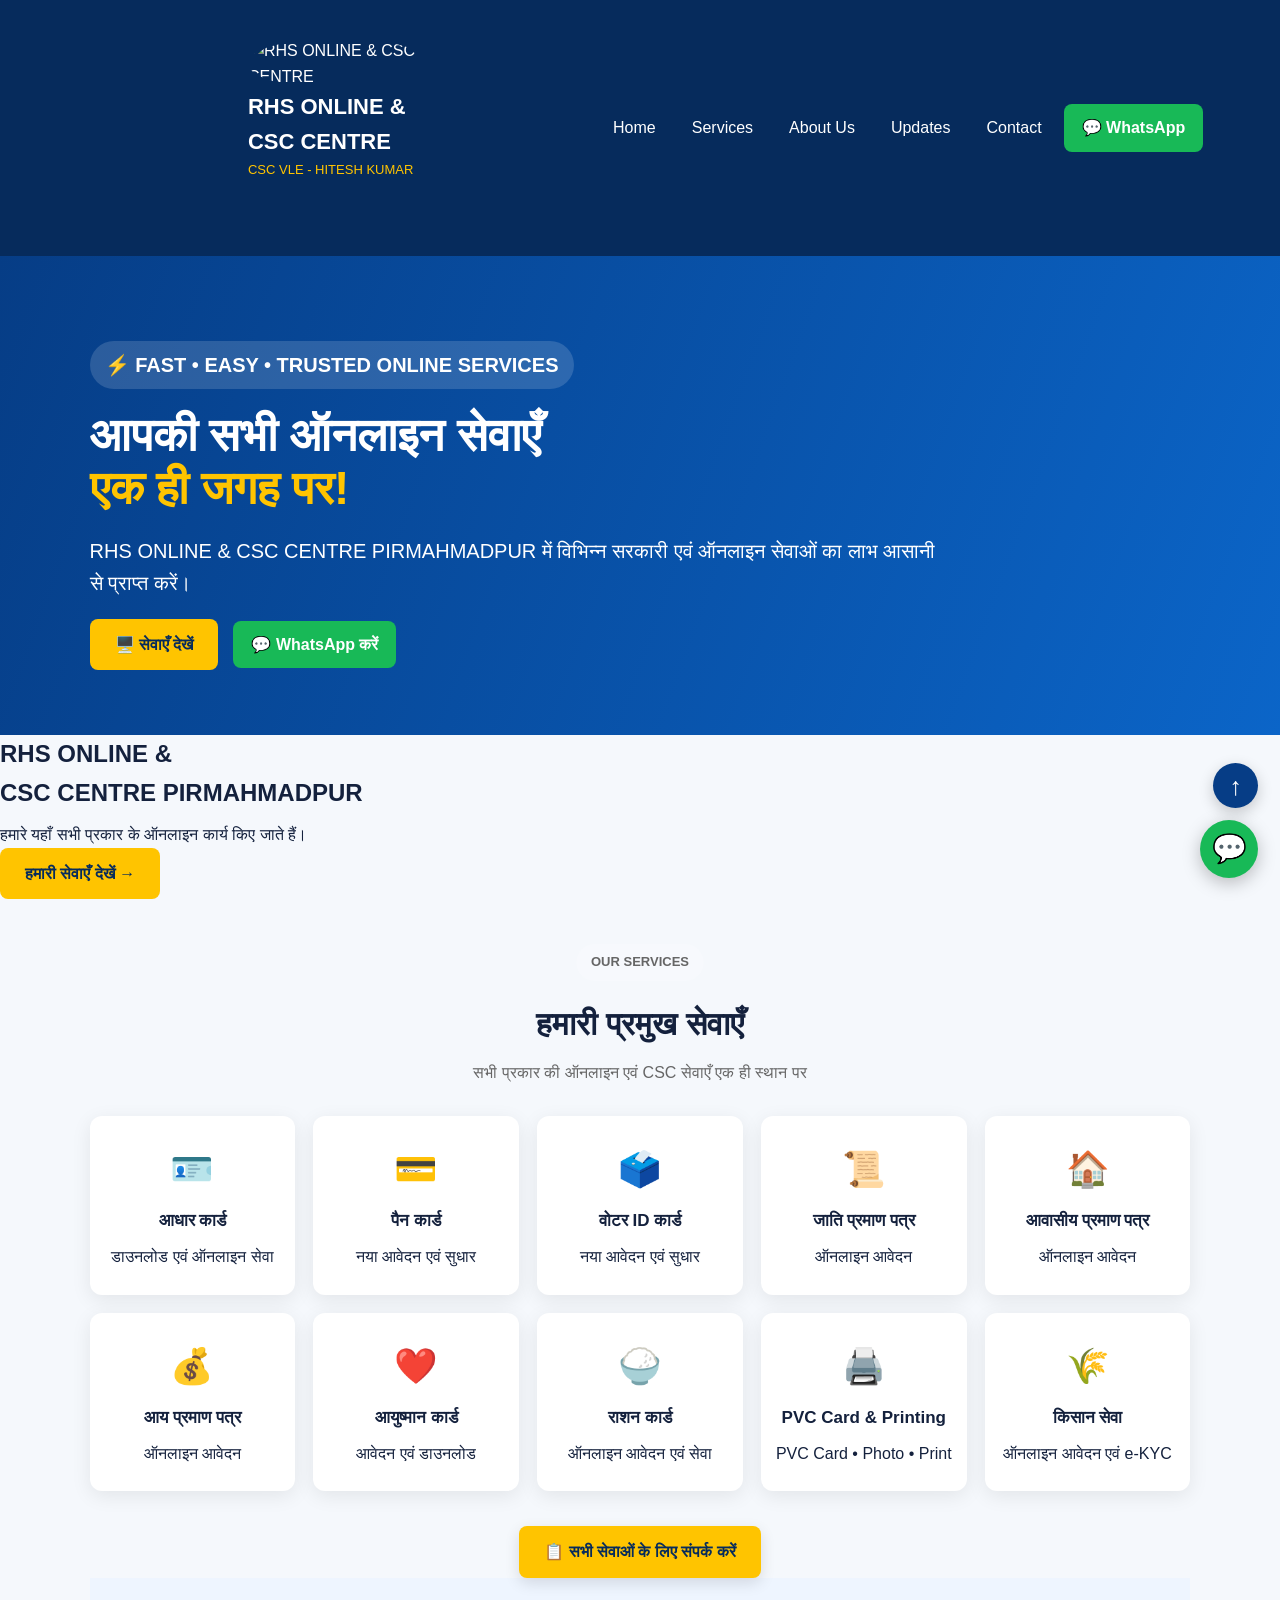
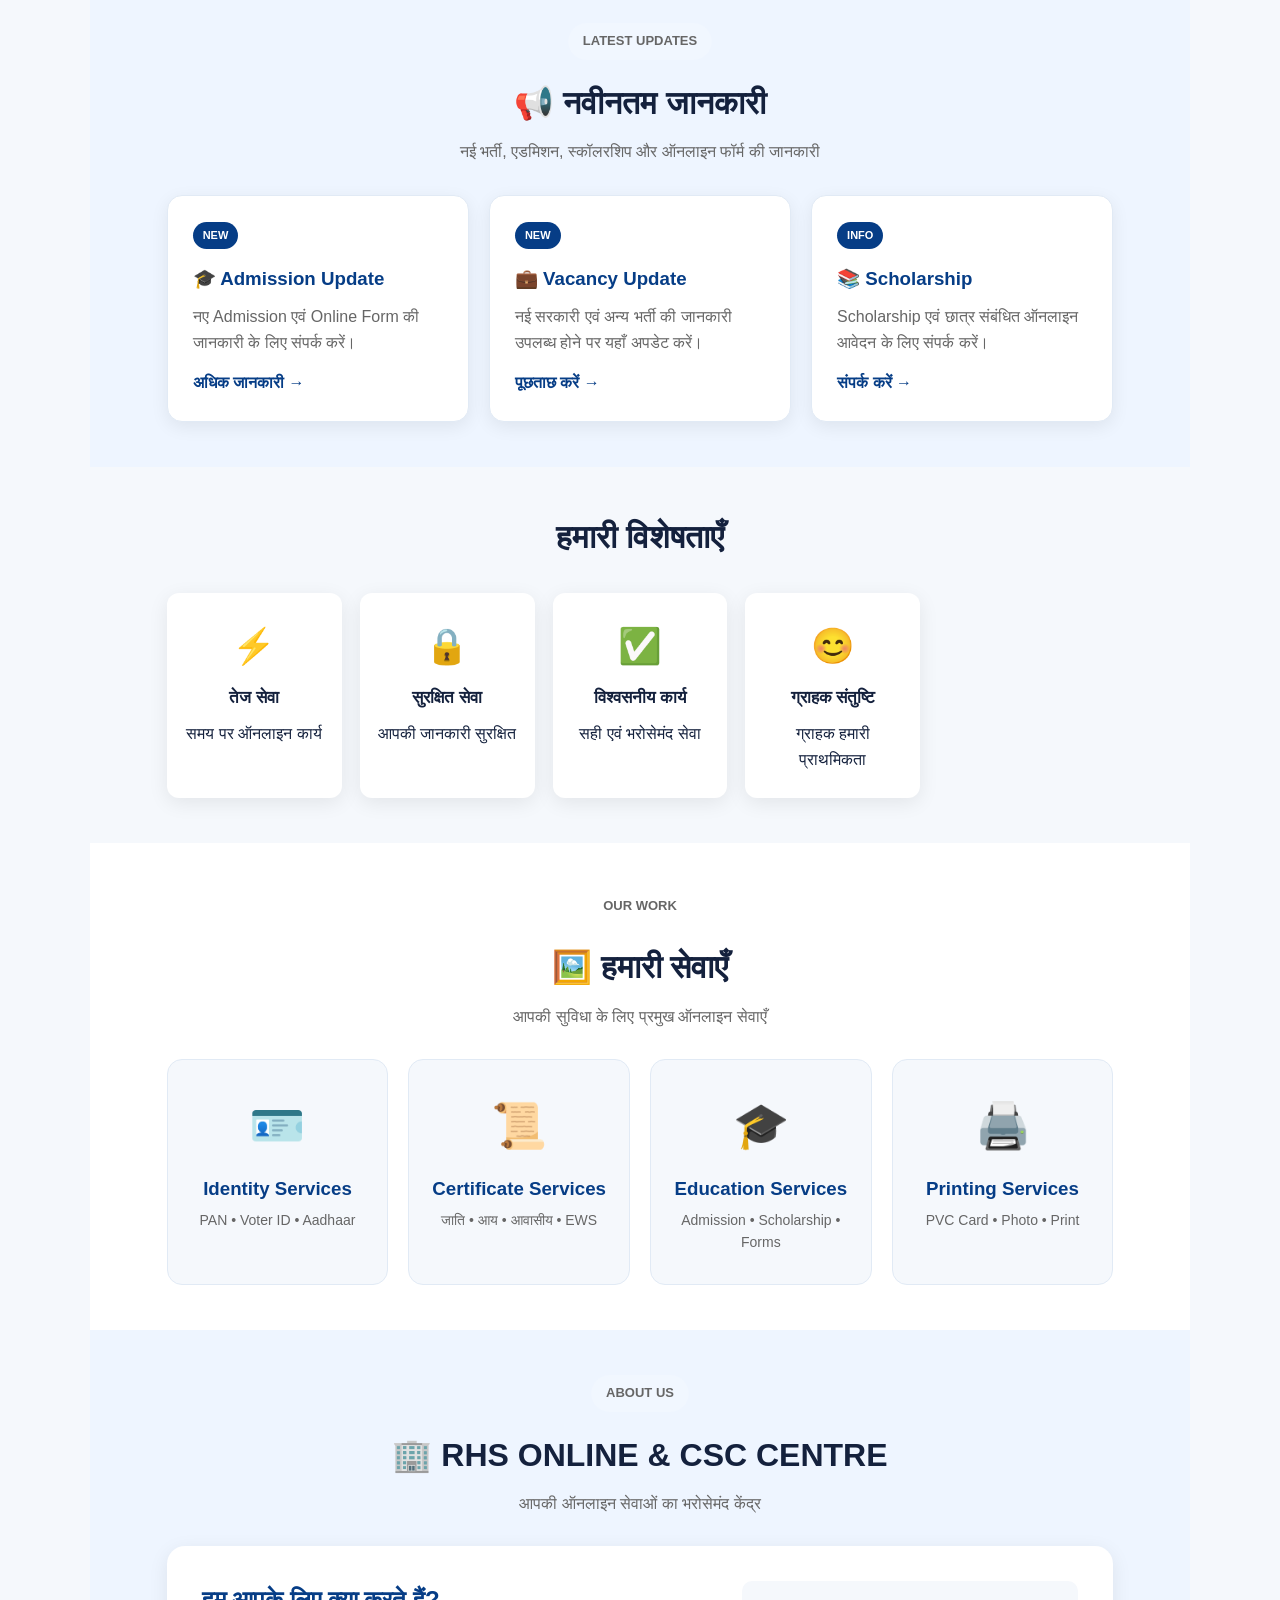
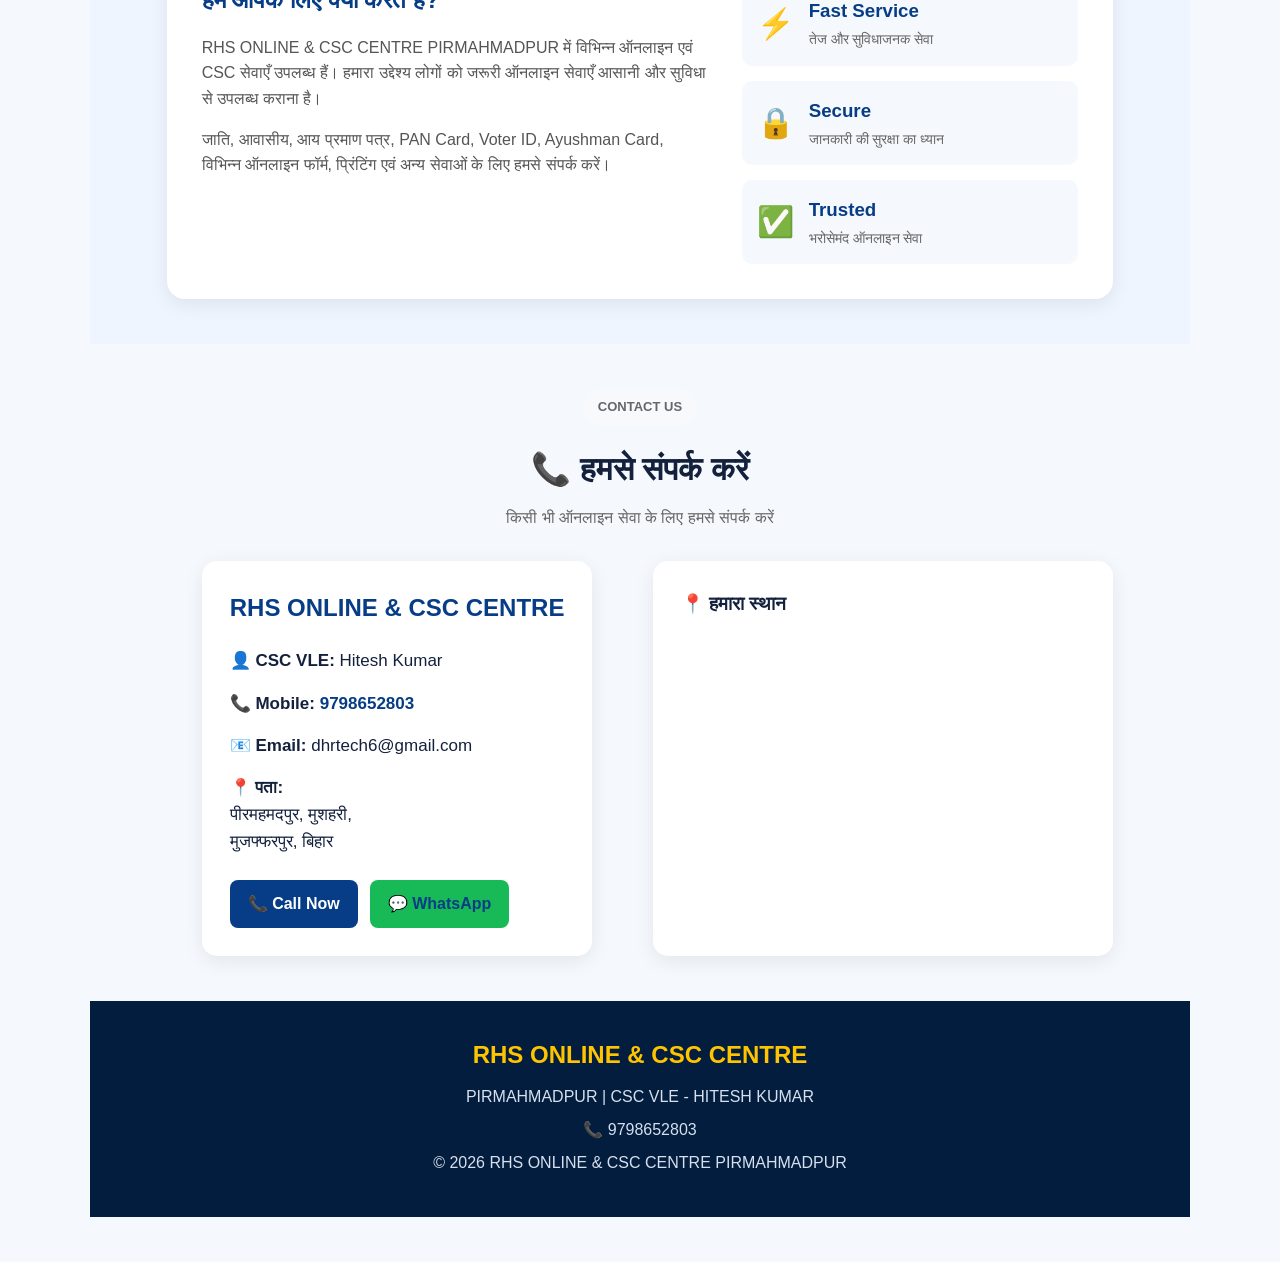
==== index.html @ 66f7d27f "Update index.html" ====
<!DOCTYPE html>
<html lang="hi">
<head>
    <meta charset="UTF-8">
    <meta name="viewport" content="width=device-width, initial-scale=1.0">

    <title>RHS ONLINE & CSC CENTRE PIRMAHMADPUR</title>

    <link rel="stylesheet" href="style.css">
</head>

<body>

<!-- HEADER -->
<header>

    <div class="logo">

    <img src="images/logo.png" alt="RHS ONLINE & CSC CENTRE">

    <div>
        <h1>RHS ONLINE & CSC CENTRE</h1>
        <p>CSC VLE - HITESH KUMAR</p>
    </div>

</div>

    <nav>
    <a href="#">Home</a>
    <a href="#services">Services</a>
    <a href="#about">About Us</a>
    <a href="#updates">Updates</a>
    <a href="#contact">Contact</a>

    <a class="whatsapp"
       href="https://wa.me/919798652803"
       target="_blank">
        💬 WhatsApp
    </a>
</nav>

</header>


<!-- HERO SECTION -->
<section class="hero">

    <div class="hero-content">

        <p class="hero-tag">⚡ FAST • EASY • TRUSTED ONLINE SERVICES</p>

        <h2>
            आपकी सभी ऑनलाइन सेवाएँ<br>
            <span>एक ही जगह पर!</span>
        </h2>

        <p>
            RHS ONLINE & CSC CENTRE PIRMAHMADPUR में
            विभिन्न सरकारी एवं ऑनलाइन सेवाओं का लाभ आसानी से प्राप्त करें।
        </p>

        <div class="hero-buttons">

            <a href="#services" class="hero-btn">
                🖥️ सेवाएँ देखें
            </a>

            <a href="https://wa.me/919798652803"
               class="whatsapp"
               target="_blank">
                💬 WhatsApp करें
            </a>

        </div>

    </div>

</section>

    <div class="hero-content">

        <h2>
            RHS ONLINE &<br>
            <span>CSC CENTRE PIRMAHMADPUR</span>
        </h2>

        <p>
            हमारे यहाँ सभी प्रकार के ऑनलाइन कार्य किए जाते हैं।
        </p>

        <a href="#services" class="hero-btn">
            हमारी सेवाएँ देखें →
        </a>

    </div>

</section>


<!-- SERVICES -->
<section id="services">

    <div class="section-title">
        <p class="hero-tag">OUR SERVICES</p>
        <h2>हमारी प्रमुख सेवाएँ</h2>
        <p>सभी प्रकार की ऑनलाइन एवं CSC सेवाएँ एक ही स्थान पर</p>
    </div>

    <div class="services">

        <a href="aadhaar.html" class="card service-link">

    <div class="icon">🪪</div>

    <h3>आधार कार्ड</h3>

    <p>डाउनलोड एवं ऑनलाइन सेवा</p>

</a>

        <a href="pan-card.html" class="card service-link">

    <div class="icon">💳</div>

    <h3>पैन कार्ड</h3>

    <p>नया आवेदन एवं सुधार</p>

</a>

        <a href="voter.html" class="card service-link">

    <div class="icon">🗳️</div>

    <h3>वोटर ID कार्ड</h3>

    <p>नया आवेदन एवं सुधार</p>

</a>

        <a href="caste.html" class="card service-link">

    <div class="icon">📜</div>

    <h3>जाति प्रमाण पत्र</h3>

    <p>ऑनलाइन आवेदन</p>

</a>

        <a href="residence.html" class="card service-link">

    <div class="icon">🏠</div>

    <h3>आवासीय प्रमाण पत्र</h3>

    <p>ऑनलाइन आवेदन</p>

</a>

        <a href="income.html" class="card service-link">

    <div class="icon">💰</div>

    <h3>आय प्रमाण पत्र</h3>

    <p>ऑनलाइन आवेदन</p>

</a>

        <a href="ayushman.html" class="card service-link">

    <div class="icon">❤️</div>

    <h3>आयुष्मान कार्ड</h3>

    <p>आवेदन एवं डाउनलोड</p>

</a>

        <a href="ration.html" class="card service-link">

    <div class="icon">🍚</div>

    <h3>राशन कार्ड</h3>

    <p>ऑनलाइन आवेदन एवं सेवा</p>

</a>

        <a href="printing.html" class="card service-link">

    <div class="icon">🖨️</div>

    <h3>PVC Card & Printing</h3>

    <p>PVC Card • Photo • Print</p>

</a>

        <div class="card">
            <div class="icon">🌾</div>
            <h3>किसान सेवा</h3>
            <p>ऑनलाइन आवेदन एवं e-KYC</p>
        </div>

    </div>

    <div class="services-more">
        <a href="#contact" class="hero-btn">
            📋 सभी सेवाओं के लिए संपर्क करें
        </a>
    </div>
<!-- LATEST UPDATES -->
<section id="updates" class="updates">

    <div class="section-title">
        <p class="hero-tag">LATEST UPDATES</p>
        <h2>📢 नवीनतम जानकारी</h2>
        <p>नई भर्ती, एडमिशन, स्कॉलरशिप और ऑनलाइन फॉर्म की जानकारी</p>
    </div>

    <div class="updates-grid">

        <div class="update-card">
            <span class="update-badge">NEW</span>
            <h3>🎓 Admission Update</h3>
            <p>नए Admission एवं Online Form की जानकारी के लिए संपर्क करें।</p>
            <a href="#contact">अधिक जानकारी →</a>
        </div>

        <div class="update-card">
            <span class="update-badge">NEW</span>
            <h3>💼 Vacancy Update</h3>
            <p>नई सरकारी एवं अन्य भर्ती की जानकारी उपलब्ध होने पर यहाँ अपडेट करें।</p>
            <a href="#contact">पूछताछ करें →</a>
        </div>

        <div class="update-card">
            <span class="update-badge">INFO</span>
            <h3>📚 Scholarship</h3>
            <p>Scholarship एवं छात्र संबंधित ऑनलाइन आवेदन के लिए संपर्क करें।</p>
            <a href="#contact">संपर्क करें →</a>
        </div>

    </div>

</section>
<!-- WHY US -->
<section>

    <div class="section-title">

        <h2>हमारी विशेषताएँ</h2>

    </div>


    <div class="services">

        <div class="card">
            <div class="icon">⚡</div>
            <h3>तेज सेवा</h3>
            <p>समय पर ऑनलाइन कार्य</p>
        </div>


        <div class="card">
            <div class="icon">🔒</div>
            <h3>सुरक्षित सेवा</h3>
            <p>आपकी जानकारी सुरक्षित</p>
        </div>


        <div class="card">
            <div class="icon">✅</div>
            <h3>विश्वसनीय कार्य</h3>
            <p>सही एवं भरोसेमंद सेवा</p>
        </div>


        <div class="card">
            <div class="icon">😊</div>
            <h3>ग्राहक संतुष्टि</h3>
            <p>ग्राहक हमारी प्राथमिकता</p>
        </div>

    </div>

</section>

<!-- SERVICE GALLERY -->
<section class="gallery-section">

    <div class="section-title">
        <p class="hero-tag">OUR WORK</p>
        <h2>🖼️ हमारी सेवाएँ</h2>
        <p>आपकी सुविधा के लिए प्रमुख ऑनलाइन सेवाएँ</p>
    </div>

    <div class="gallery-grid">

        <div class="gallery-card">
            <div>🪪</div>
            <h3>Identity Services</h3>
            <p>PAN • Voter ID • Aadhaar</p>
        </div>

        <div class="gallery-card">
            <div>📜</div>
            <h3>Certificate Services</h3>
            <p>जाति • आय • आवासीय • EWS</p>
        </div>

        <div class="gallery-card">
            <div>🎓</div>
            <h3>Education Services</h3>
            <p>Admission • Scholarship • Forms</p>
        </div>

        <div class="gallery-card">
            <div>🖨️</div>
            <h3>Printing Services</h3>
            <p>PVC Card • Photo • Print</p>
        </div>

    </div>

</section><!-- ABOUT US -->
<section id="about" class="about-section">

    <div class="section-title">
        <p class="hero-tag">ABOUT US</p>
        <h2>🏢 RHS ONLINE & CSC CENTRE</h2>
        <p>आपकी ऑनलाइन सेवाओं का भरोसेमंद केंद्र</p>
    </div>

    <div class="about-box">

        <div class="about-content">

            <h2>हम आपके लिए क्या करते हैं?</h2>

            <p>
                RHS ONLINE & CSC CENTRE PIRMAHMADPUR में
                विभिन्न ऑनलाइन एवं CSC सेवाएँ उपलब्ध हैं।
                हमारा उद्देश्य लोगों को जरूरी ऑनलाइन सेवाएँ
                आसानी और सुविधा से उपलब्ध कराना है।
            </p>

            <p>
                जाति, आवासीय, आय प्रमाण पत्र, PAN Card,
                Voter ID, Ayushman Card, विभिन्न ऑनलाइन फॉर्म,
                प्रिंटिंग एवं अन्य सेवाओं के लिए हमसे संपर्क करें।
            </p>

        </div>

        <div class="trust-items">

            <div class="trust-item">
                <span>⚡</span>
                <div>
                    <h3>Fast Service</h3>
                    <p>तेज और सुविधाजनक सेवा</p>
                </div>
            </div>

            <div class="trust-item">
                <span>🔒</span>
                <div>
                    <h3>Secure</h3>
                    <p>जानकारी की सुरक्षा का ध्यान</p>
                </div>
            </div>

            <div class="trust-item">
                <span>✅</span>
                <div>
                    <h3>Trusted</h3>
                    <p>भरोसेमंद ऑनलाइन सेवा</p>
                </div>
            </div>

        </div>

    </div>

</section>

<!-- CONTACT -->
<section id="contact" class="contact-section">

    <div class="section-title">
        <p class="hero-tag">CONTACT US</p>
        <h2>📞 हमसे संपर्क करें</h2>
        <p>किसी भी ऑनलाइन सेवा के लिए हमसे संपर्क करें</p>
    </div>

    <div class="contact-grid">

        <div class="contact-box">

            <h2>RHS ONLINE & CSC CENTRE</h2>

            <p>👤 <strong>CSC VLE:</strong> Hitesh Kumar</p>

            <p>
                📞 <strong>Mobile:</strong>
                <a href="tel:9798652803">9798652803</a>
            </p>

            <p>
                📧 <strong>Email:</strong>
                dhrtech6@gmail.com
            </p>

            <p>
                📍 <strong>पता:</strong><br>
                पीरमहमदपुर, मुशहरी,<br>
                मुजफ्फरपुर, बिहार
            </p>

            <div class="contact-buttons">

                <a href="tel:9798652803" class="call-btn">
                    📞 Call Now
                </a>

                <a href="https://wa.me/919798652803"
                   target="_blank"
                   class="whatsapp">
                    💬 WhatsApp
                </a>

            </div>

        </div>

        <div class="map-box">

            <h3>📍 हमारा स्थान</h3>

            <iframe
                src="https://www.google.com/maps?q=Pirmahmadpur,Musahari,Muzaffarpur,Bihar&output=embed"
                loading="lazy">
            </iframe>

        </div>

    </div>

</section>


<!-- FOOTER -->
<footer>

    <h2>RHS ONLINE & CSC CENTRE</h2>

    <p>
        PIRMAHMADPUR | CSC VLE - HITESH KUMAR
    </p>

    <p>
        📞 9798652803
    </p>

    <p>
        © 2026 RHS ONLINE & CSC CENTRE PIRMAHMADPUR
    </p>

</footer>

<!-- FLOATING WHATSAPP BUTTON -->
<a
    href="https://wa.me/919798652803"
    class="floating-whatsapp"
    target="_blank"
    aria-label="WhatsApp पर संपर्क करें">
    💬
</a>

<!-- BACK TO TOP -->
<a href="#" class="back-to-top" aria-label="ऊपर जाएँ">
    ↑
</a>

</body>
</html>
---- style.css ----
* {
    margin: 0;
    padding: 0;
    box-sizing: border-box;
}

body {
    font-family: Arial, "Noto Sans Devanagari", sans-serif;
    background: #f5f8fc;
    color: #14213d;
    line-height: 1.6;
}

h1, h2, h3 {
    margin-bottom: 10px;
}

header {
    background: #062b5c;
    color: white;
    padding: 18px 6%;
    display: flex;
    align-items: center;
    justify-content: space-between;
    flex-wrap: wrap;
}

.logo {
    display: flex;
    align-items: center;
    gap: 12px;
}

.logo img {
    width: 75px;
    height: 75px;
    object-fit: contain;
    border-radius: 50%;
}

.logo h1 {
    font-size: 22px;
    margin: 0;
}

.logo p {
    font-size: 13px;
    color: #ffc400;
}

nav {
    display: flex;
    gap: 8px;
    align-items: center;
    flex-wrap: wrap;
}

nav a {
    color: white;
    text-decoration: none;
    padding: 10px 14px;
    border-radius: 7px;
}

nav a:hover {
    background: #1261c9;
}

.whatsapp {
    background: #18b957;
    color: white;
    padding: 11px 18px;
    border-radius: 8px;
    text-decoration: none;
    font-weight: bold;
}

.hero {
    min-height: 390px;
    background: linear-gradient(110deg, #063d86, #0b65c8);
    color: white;
    padding: 65px 7%;
    display: flex;
    align-items: center;
}

.hero-content {
    max-width: 850px;
}

.hero h2 {
    font-size: 46px;
    line-height: 1.15;
}

.hero h2 span {
    color: #ffc400;
}

.hero p {
    font-size: 20px;
    margin: 20px 0;
}

.hero-btn {
    display: inline-block;
    background: #ffc400;
    color: #062b5c;
    padding: 13px 25px;
    border-radius: 8px;
    text-decoration: none;
    font-weight: bold;
}

section {
    padding: 45px 7%;
}

.section-title {
    text-align: center;
    margin-bottom: 30px;
}

.section-title h2 {
    font-size: 32px;
}

.section-title p {
    color: #666;
}

.services {
    display: grid;
    grid-template-columns: repeat(5, 1fr);
    gap: 18px;
}

.card {
    background: white;
    padding: 25px 15px;
    border-radius: 12px;
    text-align: center;
    box-shadow: 0 5px 20px rgba(0,0,0,0.08);
    transition: 0.3s;
}

.card:hover {
    transform: translateY(-6px);
}

.icon {
    font-size: 35px;
    margin-bottom: 10px;
}

.card h3 {
    font-size: 17px;
}

.contact-box {
    background: white;
    border-radius: 15px;
    padding: 30px;
    max-width: 800px;
    margin: auto;
    box-shadow: 0 5px 20px rgba(0,0,0,0.08);
}

.contact-box p {
    margin: 12px 0;
    font-size: 17px;
}

footer {
    background: #031d3e;
    color: white;
    padding: 35px 7%;
    text-align: center;
}

footer h2 {
    color: #ffc400;
}

footer p {
    margin: 7px;
    color: #d6e0ed;
}

@media (max-width: 900px) {
    .services {
        grid-template-columns: repeat(3, 1fr);
    }

    .hero h2 {
        font-size: 36px;
    }
}

@media (max-width: 600px) {
    header {
        justify-content: center;
        gap: 20px;
    }

    nav {
        justify-content: center;
    }

    .hero {
        padding: 45px 6%;
    }

    .hero h2 {
        font-size: 30px;
    }

    .hero p {
        font-size: 17px;
    }

    .services {
        grid-template-columns: repeat(2, 1fr);
    }

    section {
        padding: 35px 5%;
    }
}.hero-tag {
    display: inline-block;
    background: rgba(255,255,255,0.15);
    padding: 8px 15px;
    border-radius: 30px;
    font-size: 13px;
    font-weight: bold;
    margin-bottom: 18px;
}

.hero-buttons {
    display: flex;
    gap: 15px;
    align-items: center;
    flex-wrap: wrap;
}

.hero-buttons .whatsapp {
    display: inline-block;
}.services-more {
    text-align: center;
    margin-top: 35px;
}

.services-more .hero-btn {
    box-shadow: 0 5px 15px rgba(0,0,0,0.12);
}.updates {
    background: #eef5ff;
}

.updates-list {
    max-width: 900px;
    margin: auto;
    display: flex;
    flex-direction: column;
    gap: 15px;
}

.update-item {
    background: white;
    padding: 20px;
    border-radius: 12px;
    display: flex;
    align-items: flex-start;
    gap: 18px;
    box-shadow: 0 5px 18px rgba(0,0,0,0.07);
    border-left: 5px solid #0b65c8;
}

.update-item h3 {
    margin-bottom: 5px;
}

.update-item p {
    color: #666;
    margin: 0;
}

.new-badge {
    background: #ffc400;
    color: #062b5c;
    font-weight: bold;
    padding: 5px 10px;
    border-radius: 5px;
    font-size: 12px;
}.contact-section {
    background: #f5f8fc;
}

.contact-grid {
    max-width: 1000px;
    margin: auto;
    display: grid;
    grid-template-columns: 1fr 1fr;
    gap: 25px;
}

.contact-box,
.map-box {
    background: white;
    padding: 28px;
    border-radius: 15px;
    box-shadow: 0 5px 20px rgba(0,0,0,0.08);
}

.contact-box h2 {
    color: #063d86;
    margin-bottom: 20px;
}

.contact-box p {
    margin: 15px 0;
}

.contact-box a {
    color: #063d86;
    text-decoration: none;
    font-weight: bold;
}

.contact-buttons {
    display: flex;
    gap: 12px;
    margin-top: 25px;
    flex-wrap: wrap;
}

.call-btn {
    background: #063d86;
    color: white !important;
    padding: 11px 18px;
    border-radius: 8px;
}

.map-box h3 {
    margin-bottom: 15px;
}

.map-box iframe {
    width: 100%;
    height: 260px;
    border: 0;
    border-radius: 10px;
}

@media (max-width: 700px) {

    .contact-grid {
        grid-template-columns: 1fr;
    }

}/* MOBILE MENU / RESPONSIVE HEADER */

@media (max-width: 700px) {

    header {
        padding: 15px 5%;
        flex-direction: column;
        align-items: center;
    }

    .logo {
        justify-content: center;
        text-align: left;
    }

    .logo img {
        width: 65px;
        height: 65px;
    }

    .logo h1 {
        font-size: 17px;
    }

    .logo p {
        font-size: 11px;
    }

    nav {
        width: 100%;
        justify-content: center;
        margin-top: 10px;
    }

    nav a {
        font-size: 13px;
        padding: 8px 10px;
    }

    nav .whatsapp {
        padding: 9px 13px;
    }

    .hero {
        min-height: 430px;
        text-align: center;
        justify-content: center;
    }

    .hero-content {
        width: 100%;
    }

    .hero-buttons {
        justify-content: center;
    }

    .services {
        grid-template-columns: repeat(2, 1fr);
        gap: 12px;
    }

    .card {
        padding: 20px 10px;
    }

    .card h3 {
        font-size: 15px;
    }

    .card p {
        font-size: 13px;
    }

}/* FLOATING WHATSAPP */

.floating-whatsapp {
    position: fixed;
    right: 22px;
    bottom: 22px;

    width: 58px;
    height: 58px;

    background: #18b957;
    color: white;

    border-radius: 50%;

    display: flex;
    align-items: center;
    justify-content: center;

    text-decoration: none;
    font-size: 28px;

    box-shadow: 0 5px 18px rgba(0,0,0,0.25);

    z-index: 9999;

    transition: 0.3s;
}

.floating-whatsapp:hover {
    transform: scale(1.1);
}

@media (max-width: 600px) {

    .floating-whatsapp {
        width: 52px;
        height: 52px;
        right: 16px;
        bottom: 16px;
        font-size: 25px;
    }

}/* SERVICE GALLERY */

.gallery-section {
    background: white;
}

.gallery-grid {
    max-width: 1000px;
    margin: auto;
    display: grid;
    grid-template-columns: repeat(4, 1fr);
    gap: 20px;
}

.gallery-card {
    background: #f5f8fc;
    padding: 30px 15px;
    text-align: center;
    border-radius: 15px;
    border: 1px solid #e1eaf5;
    transition: 0.3s;
}

.gallery-card:hover {
    transform: translateY(-6px);
    box-shadow: 0 8px 20px rgba(0,0,0,0.10);
}

.gallery-card > div {
    font-size: 45px;
    margin-bottom: 12px;
}

.gallery-card h3 {
    color: #063d86;
    margin-bottom: 5px;
}

.gallery-card p {
    color: #666;
    font-size: 14px;
}

@media (max-width: 800px) {

    .gallery-grid {
        grid-template-columns: repeat(2, 1fr);
    }

}

@media (max-width: 450px) {

    .gallery-grid {
        grid-template-columns: 1fr;
    }

}/* ABOUT US */

.about-section {
    background: #eef5ff;
}

.about-box {
    max-width: 1000px;
    margin: auto;
    background: white;
    padding: 35px;
    border-radius: 18px;
    display: grid;
    grid-template-columns: 1.5fr 1fr;
    gap: 35px;
    box-shadow: 0 5px 20px rgba(0,0,0,0.08);
}

.about-content h2 {
    color: #063d86;
    margin-bottom: 15px;
}

.about-content p {
    color: #555;
    margin-bottom: 15px;
}

.trust-items {
    display: flex;
    flex-direction: column;
    gap: 15px;
}

.trust-item {
    display: flex;
    align-items: center;
    gap: 15px;
    padding: 15px;
    background: #f5f8fc;
    border-radius: 10px;
}

.trust-item > span {
    font-size: 30px;
}

.trust-item h3 {
    margin: 0;
    color: #063d86;
}

.trust-item p {
    margin: 2px 0 0;
    color: #666;
    font-size: 14px;
}

@media (max-width: 700px) {

    .about-box {
        grid-template-columns: 1fr;
        padding: 25px 20px;
    }

}html {
    scroll-behavior: smooth;
}

.back-to-top {
    position: fixed;
    right: 22px;
    bottom: 92px;

    width: 45px;
    height: 45px;

    background: #063d86;
    color: white;

    border-radius: 50%;

    display: flex;
    align-items: center;
    justify-content: center;

    text-decoration: none;
    font-size: 25px;
    font-weight: bold;

    box-shadow: 0 5px 15px rgba(0,0,0,0.2);

    z-index: 9998;
}

.back-to-top:hover {
    transform: translateY(-3px);
}

@media (max-width: 600px) {

    .back-to-top {
        right: 16px;
        bottom: 78px;
        width: 42px;
        height: 42px;
    }

}.service-link {
    color: inherit;
    text-decoration: none;
    display: block;
}

.service-link:hover h3 {
    color: #0b65c8;
}/* SERVICE PAGE */

.service-hero {
    background: linear-gradient(110deg, #063d86, #0b65c8);
    color: white;
    padding: 65px 7%;
}

.service-hero > div {
    max-width: 850px;
}

.service-hero h2 {
    font-size: 42px;
    margin: 15px 0;
}

.service-hero p {
    font-size: 18px;
    margin-bottom: 25px;
}

@media (max-width: 600px) {

    .service-hero {
        padding: 45px 6%;
        text-align: center;
    }

    .service-hero h2 {
        font-size: 30px;
    }

}/* LATEST UPDATES */

.updates-grid {
    max-width: 1000px;
    margin: auto;
    display: grid;
    grid-template-columns: repeat(3, 1fr);
    gap: 20px;
}

.update-card {
    position: relative;
    background: white;
    padding: 25px;
    border-radius: 15px;
    border: 1px solid #e1eaf5;
    box-shadow: 0 5px 18px rgba(0,0,0,0.07);
    transition: 0.3s;
}

.update-card:hover {
    transform: translateY(-5px);
}

.update-card h3 {
    color: #063d86;
    margin: 15px 0 10px;
}

.update-card p {
    color: #666;
    line-height: 1.6;
}

.update-card a {
    display: inline-block;
    margin-top: 15px;
    color: #063d86;
    font-weight: bold;
    text-decoration: none;
}

.update-badge {
    display: inline-block;
    background: #063d86;
    color: white;
    padding: 5px 10px;
    border-radius: 20px;
    font-size: 11px;
    font-weight: bold;
}

@media (max-width: 700px) {

    .updates-grid {
        grid-template-columns: 1fr;
    }

}
.logo {
    width: 180px;
    height: 180px;
    object-fit: contain;
    display: block;
    margin: 20px auto;
}
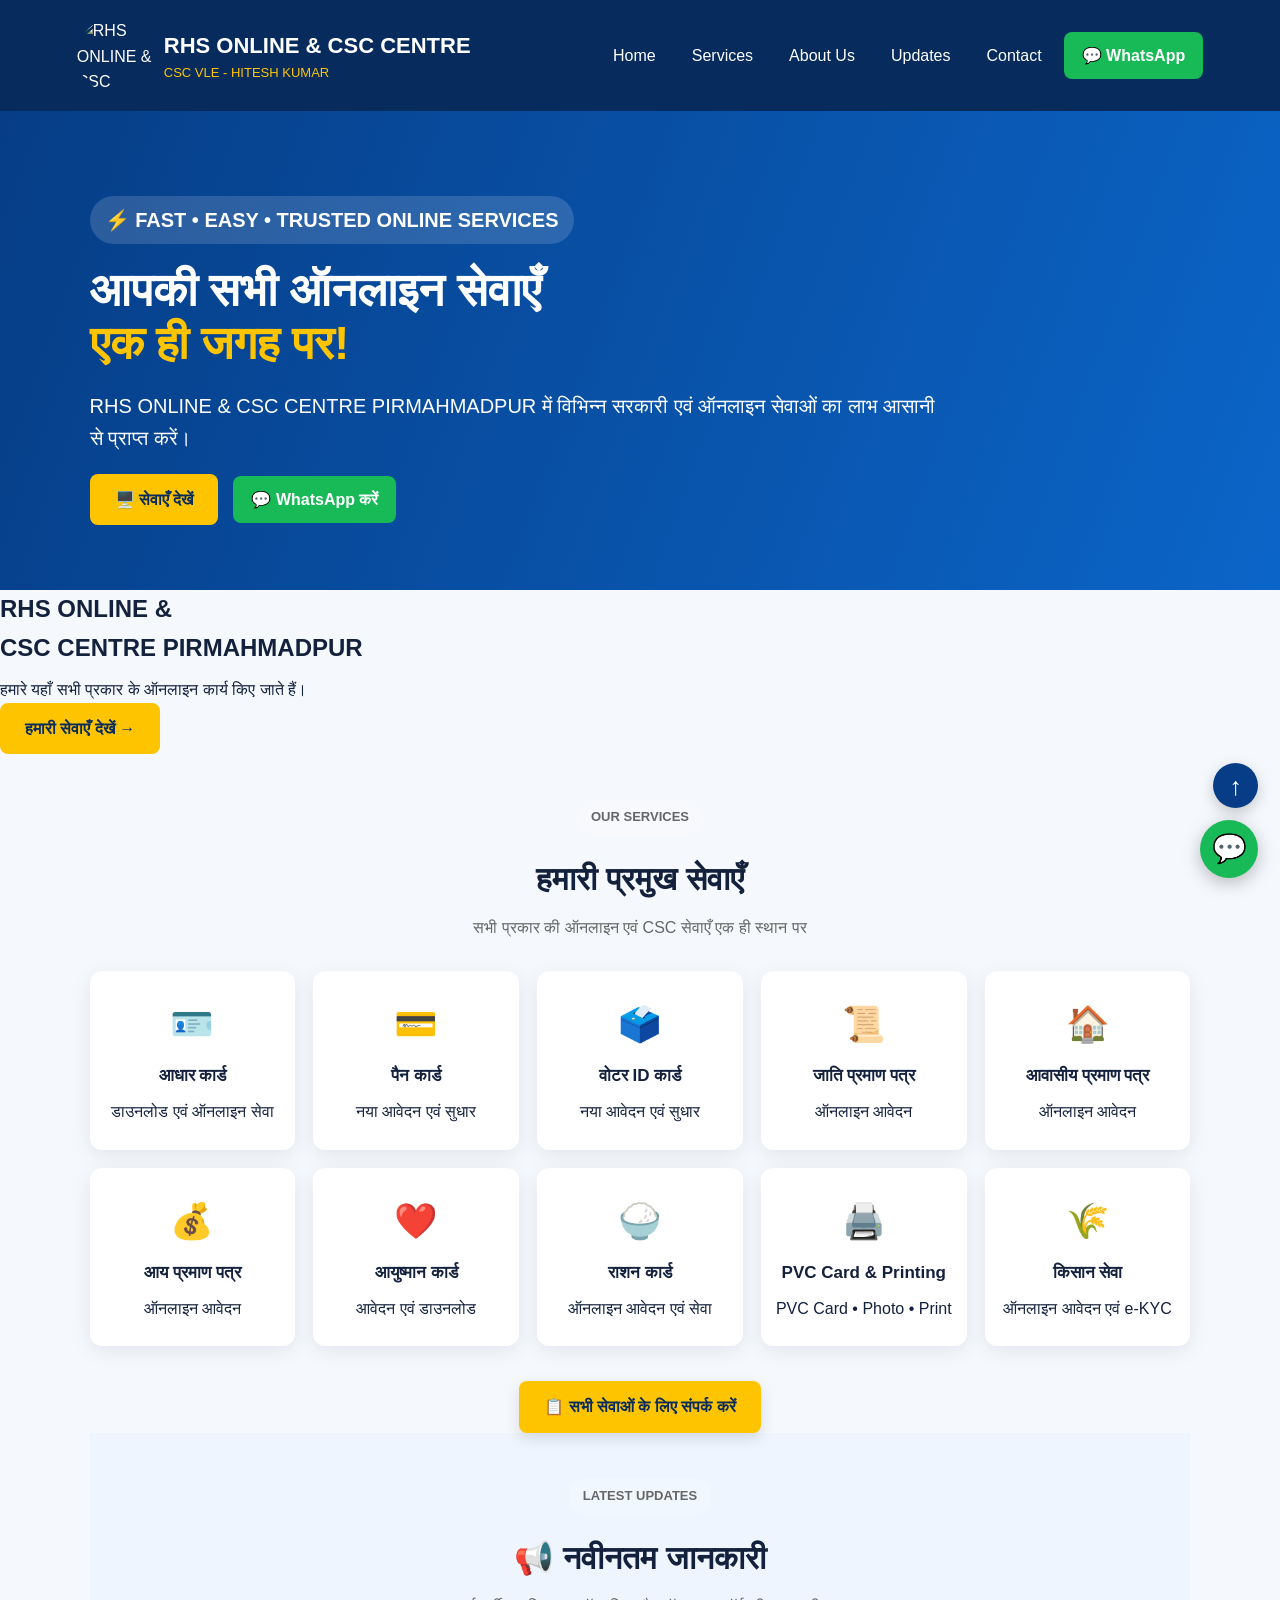
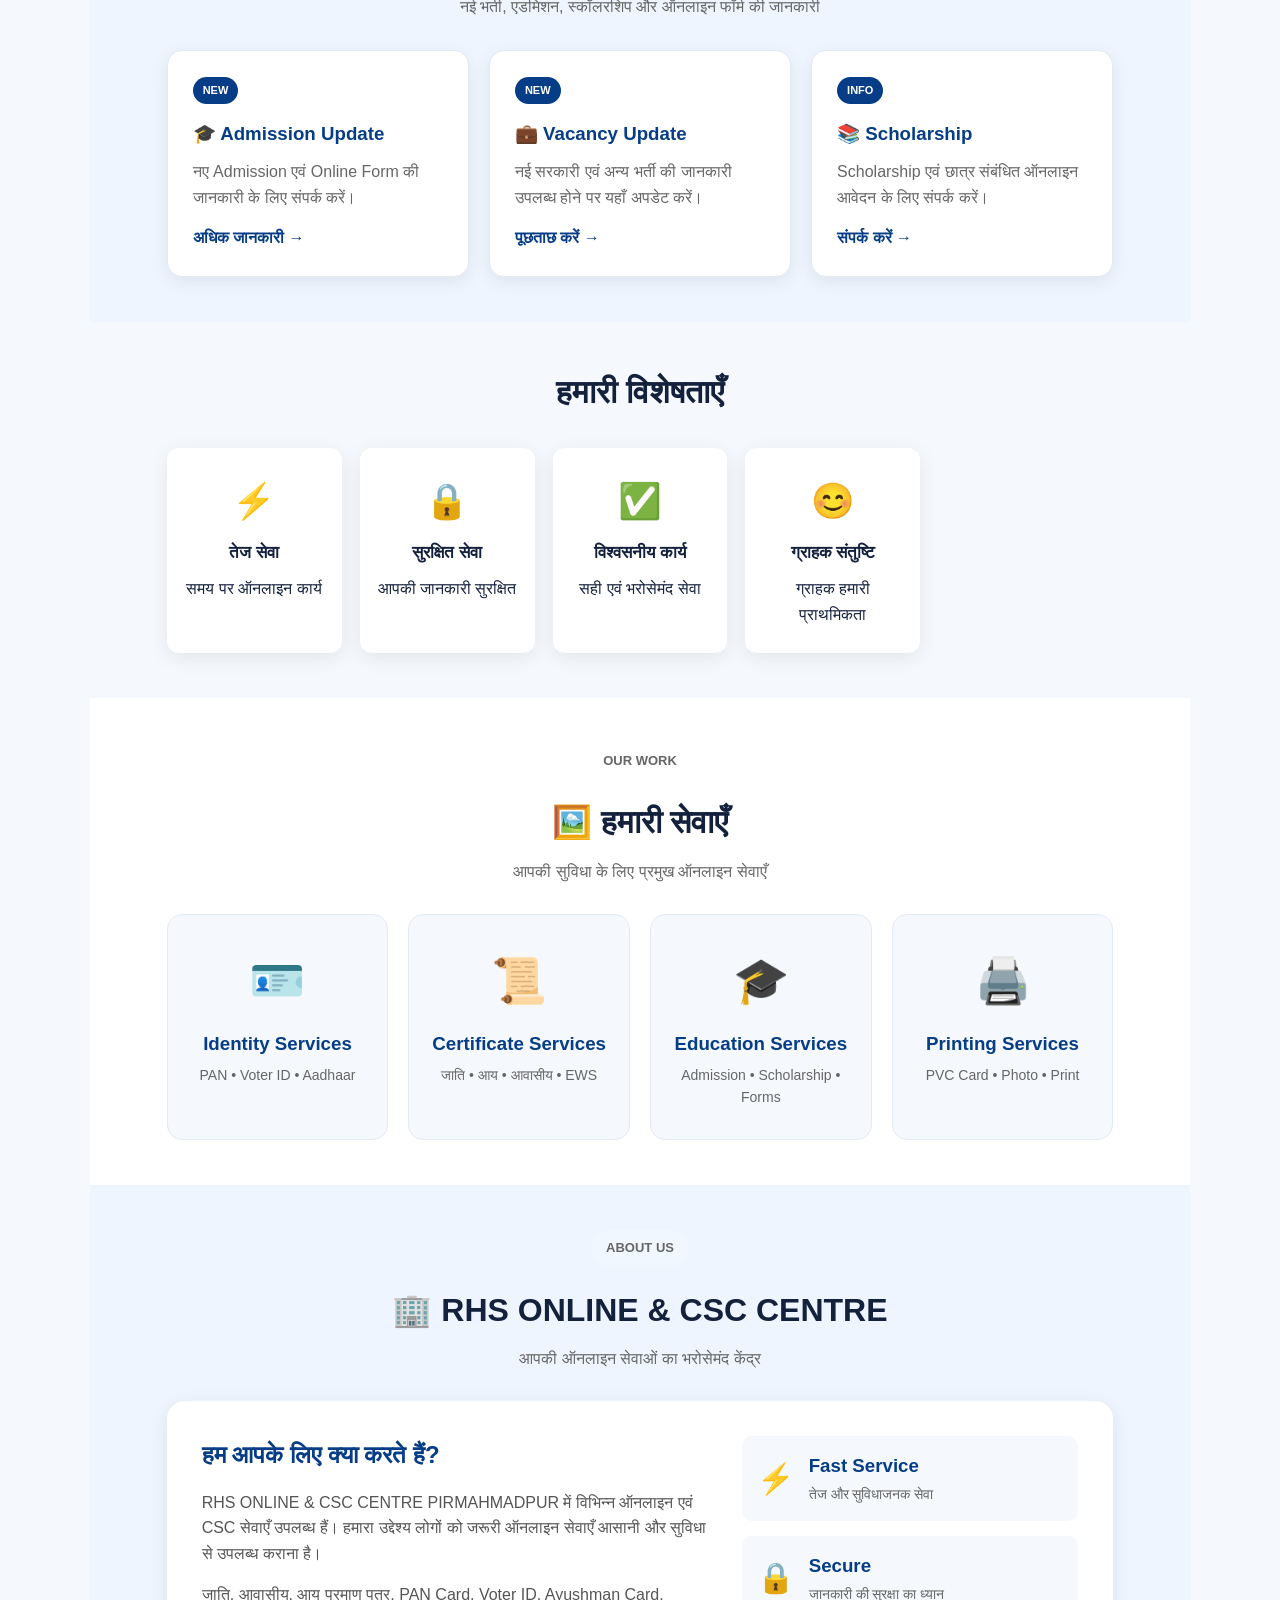
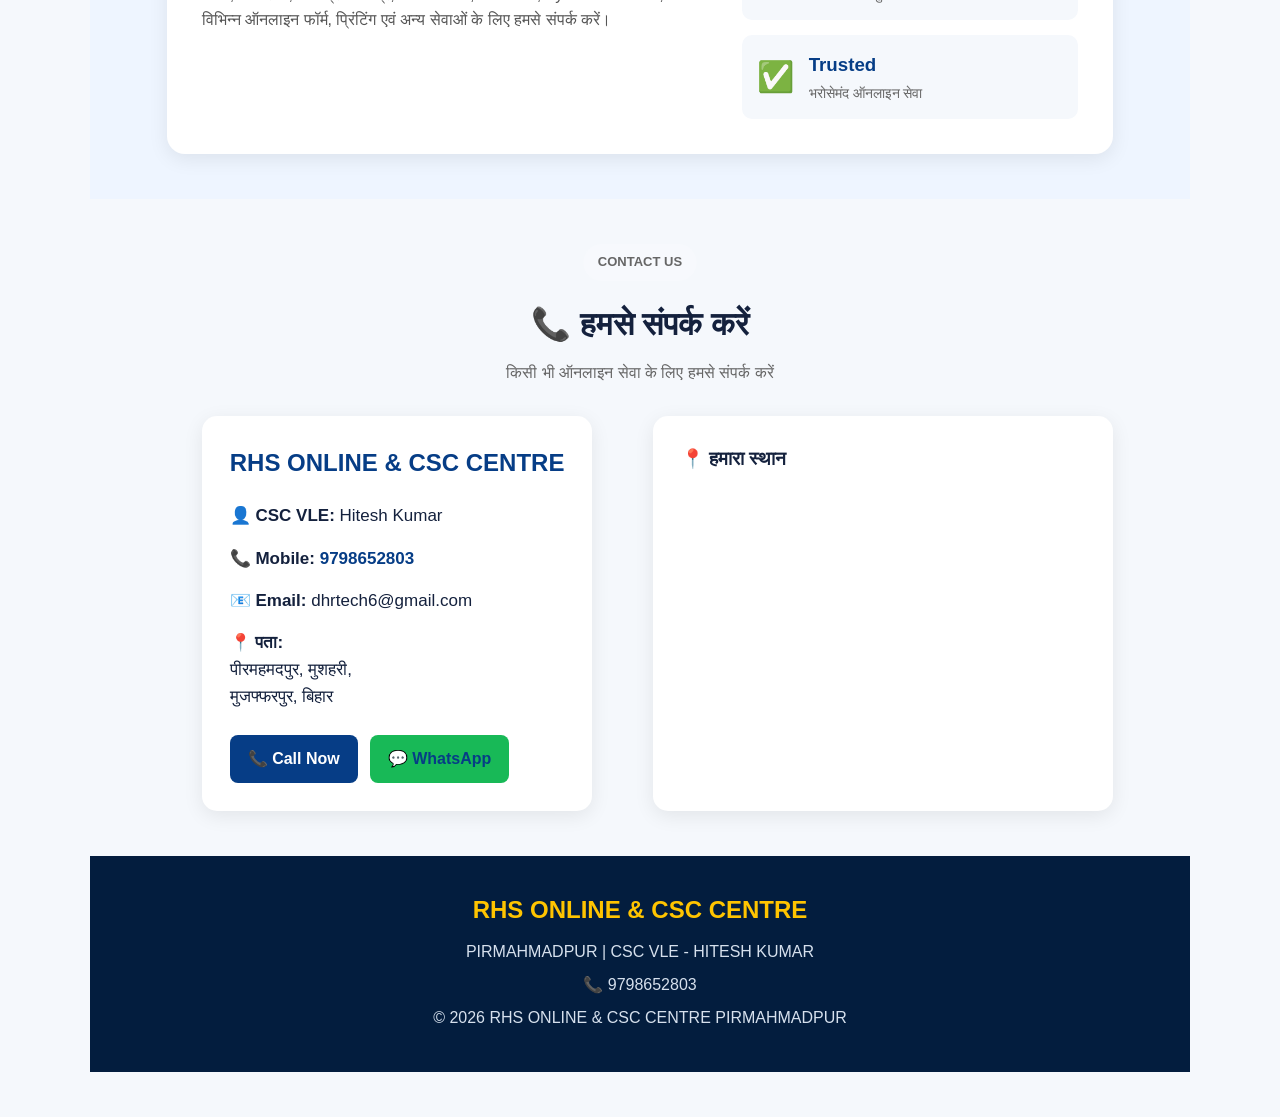
==== commit e2a3fae7: "Update index.html" ====
--- a/index.html
+++ b/index.html
@@ -17,7 +17,6 @@
     <div class="logo">
 
     <img src="images/logo.png" alt="RHS ONLINE & CSC CENTRE">
-
     <div>
         <h1>RHS ONLINE & CSC CENTRE</h1>
         <p>CSC VLE - HITESH KUMAR</p>
--- a/style.css
+++ b/style.css
@@ -739,10 +739,3 @@
     }
 
 }
-.logo {
-    width: 180px;
-    height: 180px;
-    object-fit: contain;
-    display: block;
-    margin: 20px auto;
-}
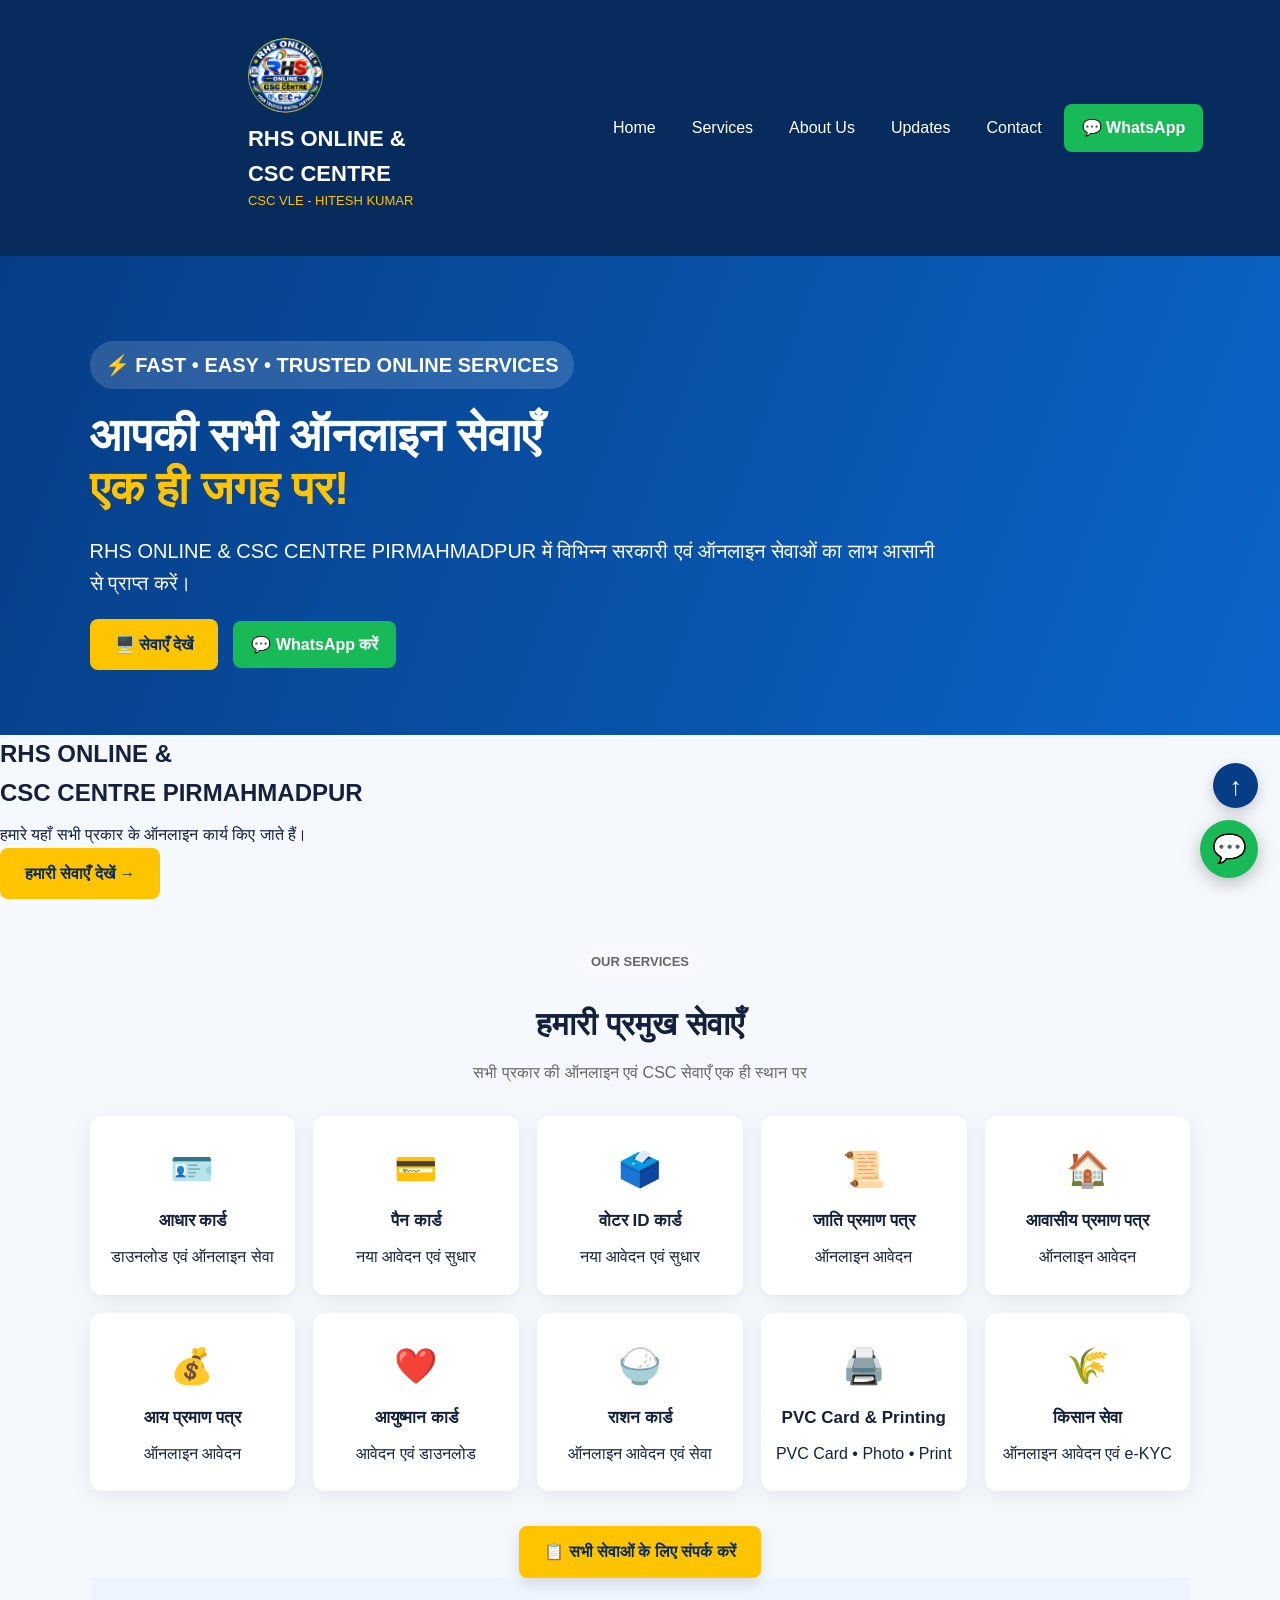
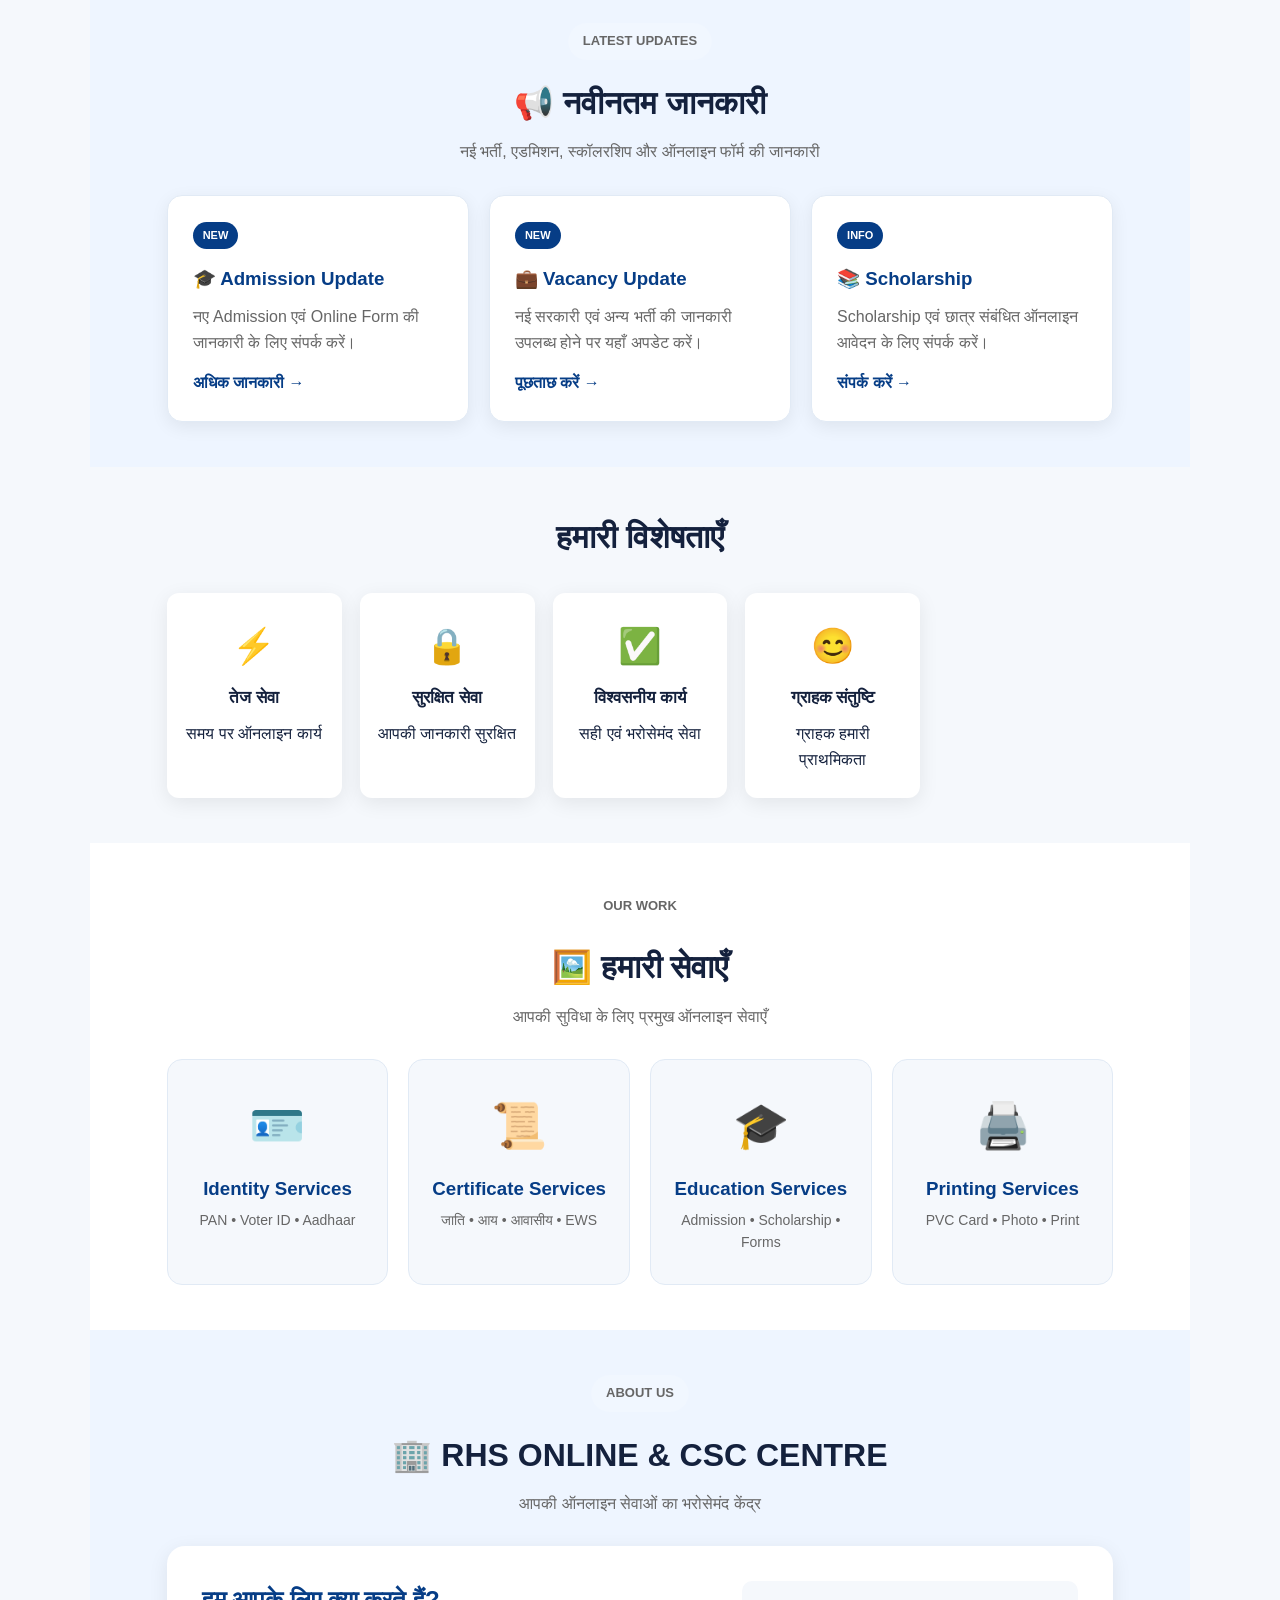
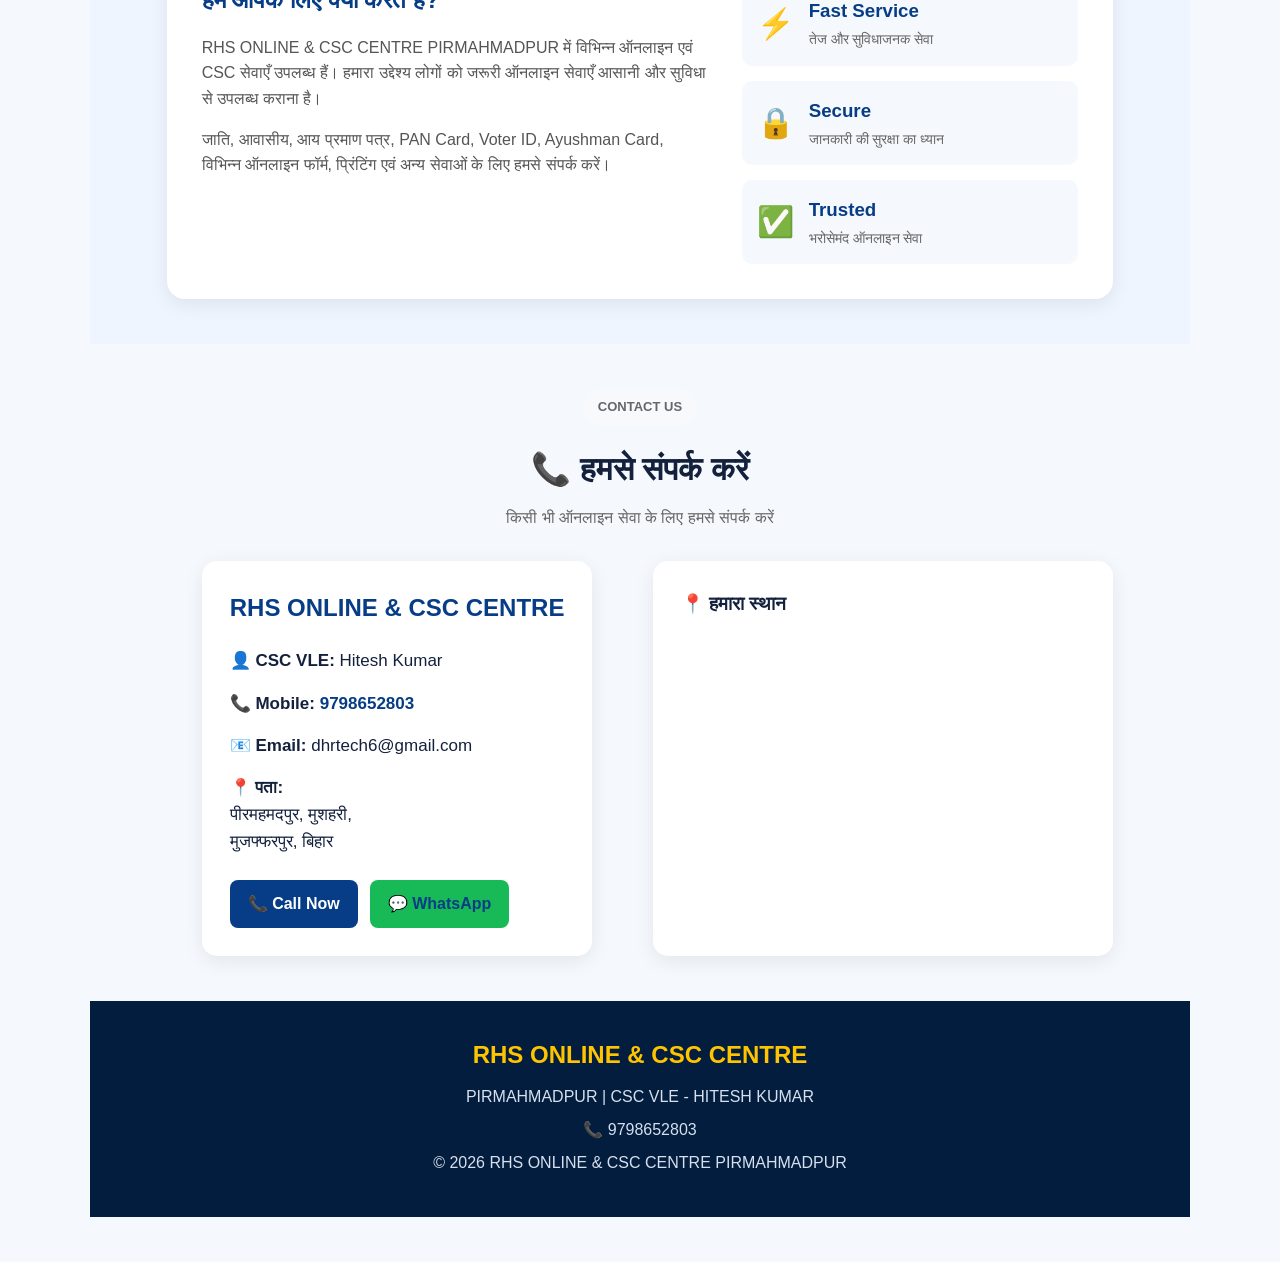
==== commit 8b18c42e: "Update index.html" ====
--- a/index.html
+++ b/index.html
@@ -4,7 +4,7 @@
     <meta charset="UTF-8">
     <meta name="viewport" content="width=device-width, initial-scale=1.0">
 
-    <title>RHS ONLINE & CSC CENTRE PIRMAHMADPUR</title>
+    <title>RHS ONLINE & CSC CENTRE</title>
 
     <link rel="stylesheet" href="style.css">
 </head>
@@ -16,7 +16,7 @@
 
     <div class="logo">
 
-    <img src="images/logo.png" alt="RHS ONLINE & CSC CENTRE">
+    <img src="logo.png" alt="RHS ONLINE & CSC CENTRE">
     <div>
         <h1>RHS ONLINE & CSC CENTRE</h1>
         <p>CSC VLE - HITESH KUMAR</p>
--- a/style.css
+++ b/style.css
@@ -739,3 +739,10 @@
     }
 
 }
+.logo {
+    width: 180px;
+    height: 180px;
+    object-fit: contain;
+    display: block;
+    margin: 20px auto;
+}
